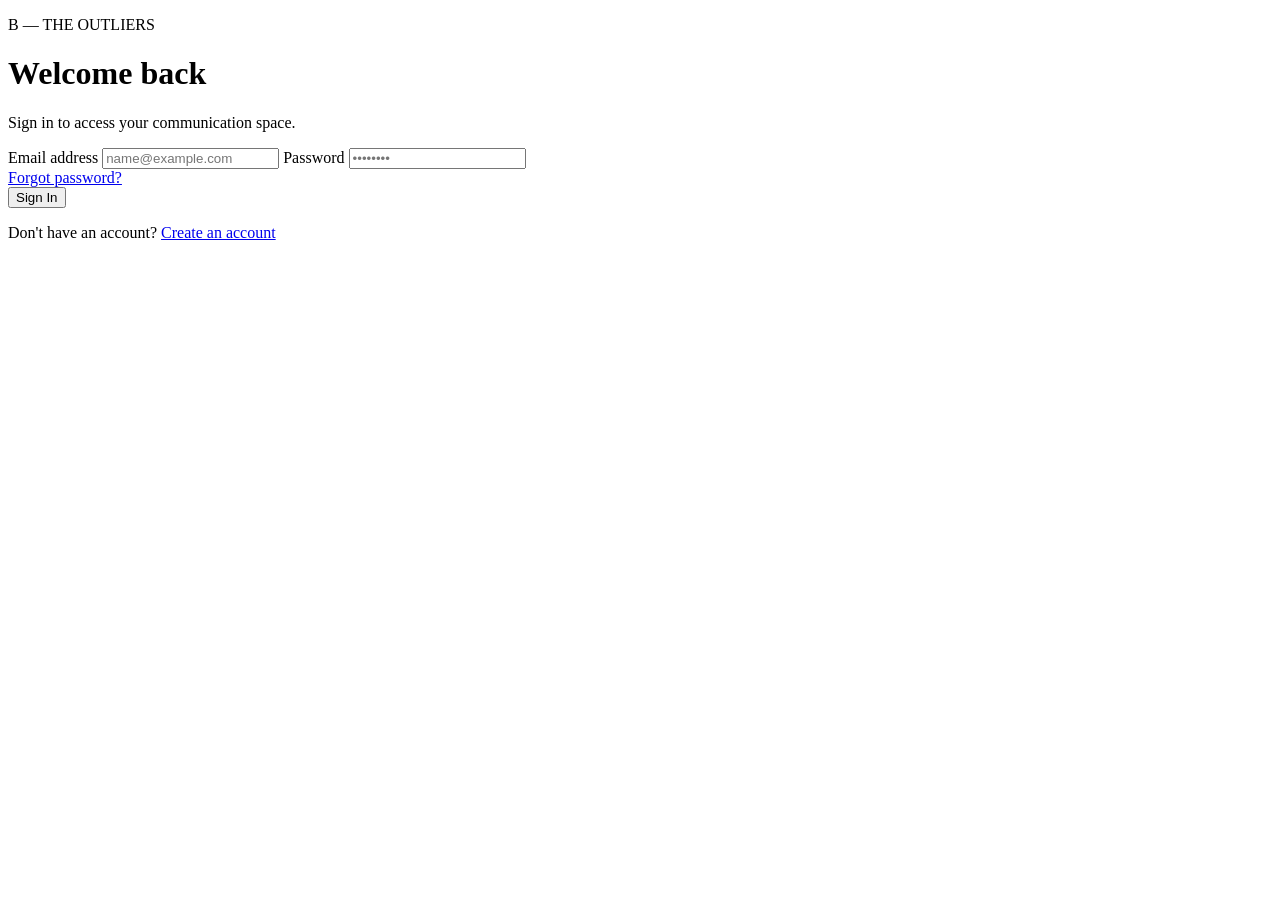
==== app/static/login.html @ 6718099f "First FrontEnd Push Modification of app->static folder (app.js, index.html, style.css) Creation of "" ====
<!doctype html>
<html lang="en">
<head>
  <meta charset="utf-8">
  <meta name="viewport" content="width=device-width,initial-scale=1">
  <title>Login · The Outliers AAC</title>
  <link rel="stylesheet" href="/static/style.css">
</head>
<body class="login-body">
  <main class="login-container">
    <header>
      <p class="eyebrow">B — THE OUTLIERS</p>
      <h1>Welcome back</h1>
      <p class="intro">Sign in to access your communication space.</p>
    </header>

    <form id="login-form" class="login-form">
      <label for="email">Email address</label>
      <input id="email" type="email" required placeholder="name@example.com">

      <label for="password">Password</label>
      <input id="password" type="password" required placeholder="••••••••">

      <div class="login-actions-row">
        <a href="#forgot" id="forgot-link">Forgot password?</a>
      </div>

      <button type="submit" id="login-btn">Sign In</button>
    </form>

    <footer class="login-footer">
      <p>Don't have an account? <a href="#signup" id="signup-link">Create an account</a></p>
    </footer>
  </main>
  <script>
  document.getElementById('login-form').addEventListener('submit', function(e) {
    e.preventDefault();
    window.location.href = '/app';
  });
</script>
</body>
</html>
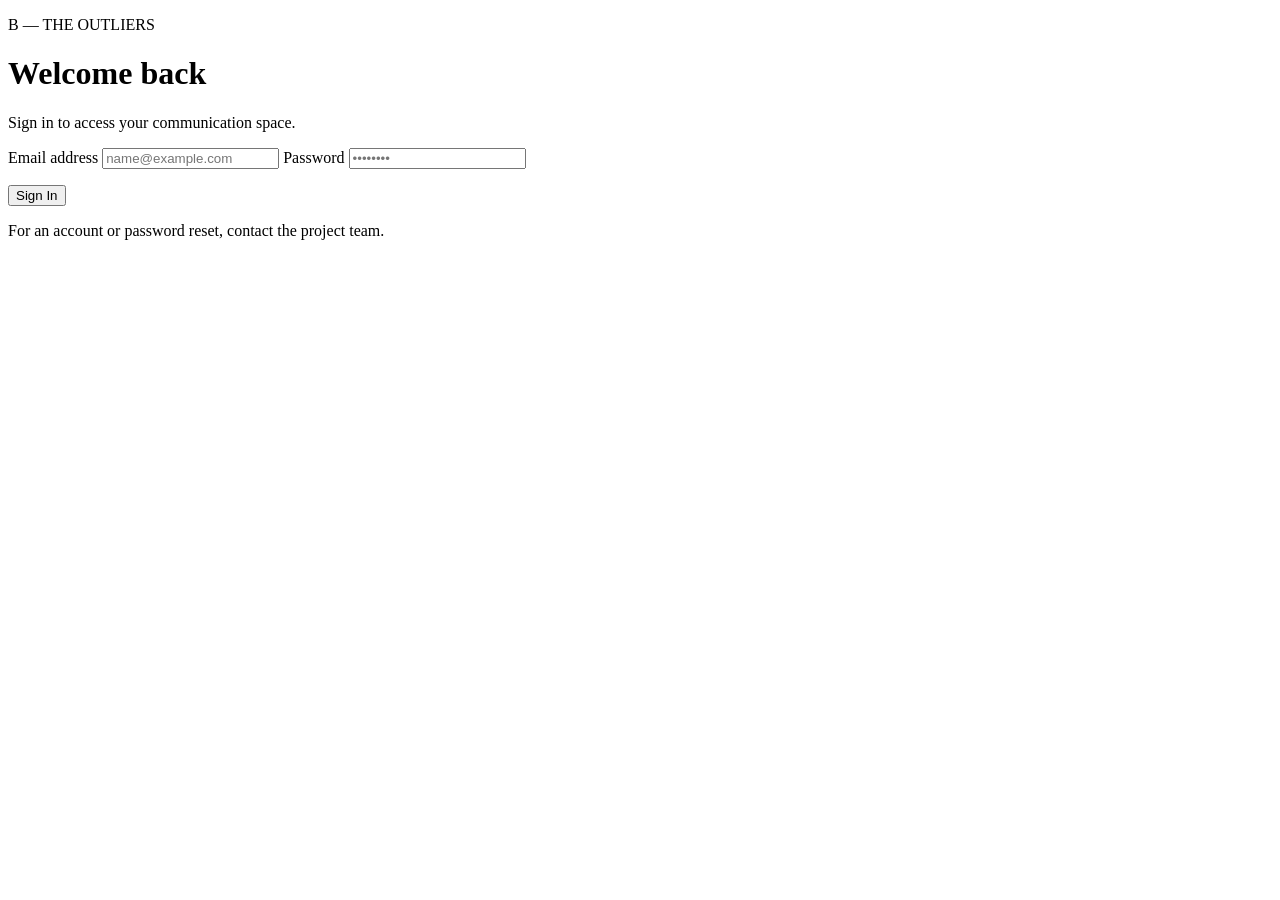
==== commit 19bdfac8: "Add user authentication and request ownership Add user accounts, password hashing, session cookies a" ====
--- a/app/static/login.html
+++ b/app/static/login.html
@@ -16,27 +16,20 @@
 
     <form id="login-form" class="login-form">
       <label for="email">Email address</label>
-      <input id="email" type="email" required placeholder="name@example.com">
+      <input id="email" type="email" autocomplete="username" required placeholder="name@example.com">
 
       <label for="password">Password</label>
-      <input id="password" type="password" required placeholder="••••••••">
+      <input id="password" type="password" autocomplete="current-password" required placeholder="••••••••">
 
-      <div class="login-actions-row">
-        <a href="#forgot" id="forgot-link">Forgot password?</a>
-      </div>
+      <p id="login-status" role="status" aria-live="polite"></p>
 
       <button type="submit" id="login-btn">Sign In</button>
     </form>
 
     <footer class="login-footer">
-      <p>Don't have an account? <a href="#signup" id="signup-link">Create an account</a></p>
+      <p>For an account or password reset, contact the project team.</p>
     </footer>
   </main>
-  <script>
-  document.getElementById('login-form').addEventListener('submit', function(e) {
-    e.preventDefault();
-    window.location.href = '/app';
-  });
-</script>
+  <script src="/static/login.js" defer></script>
 </body>
-</html>+</html>
